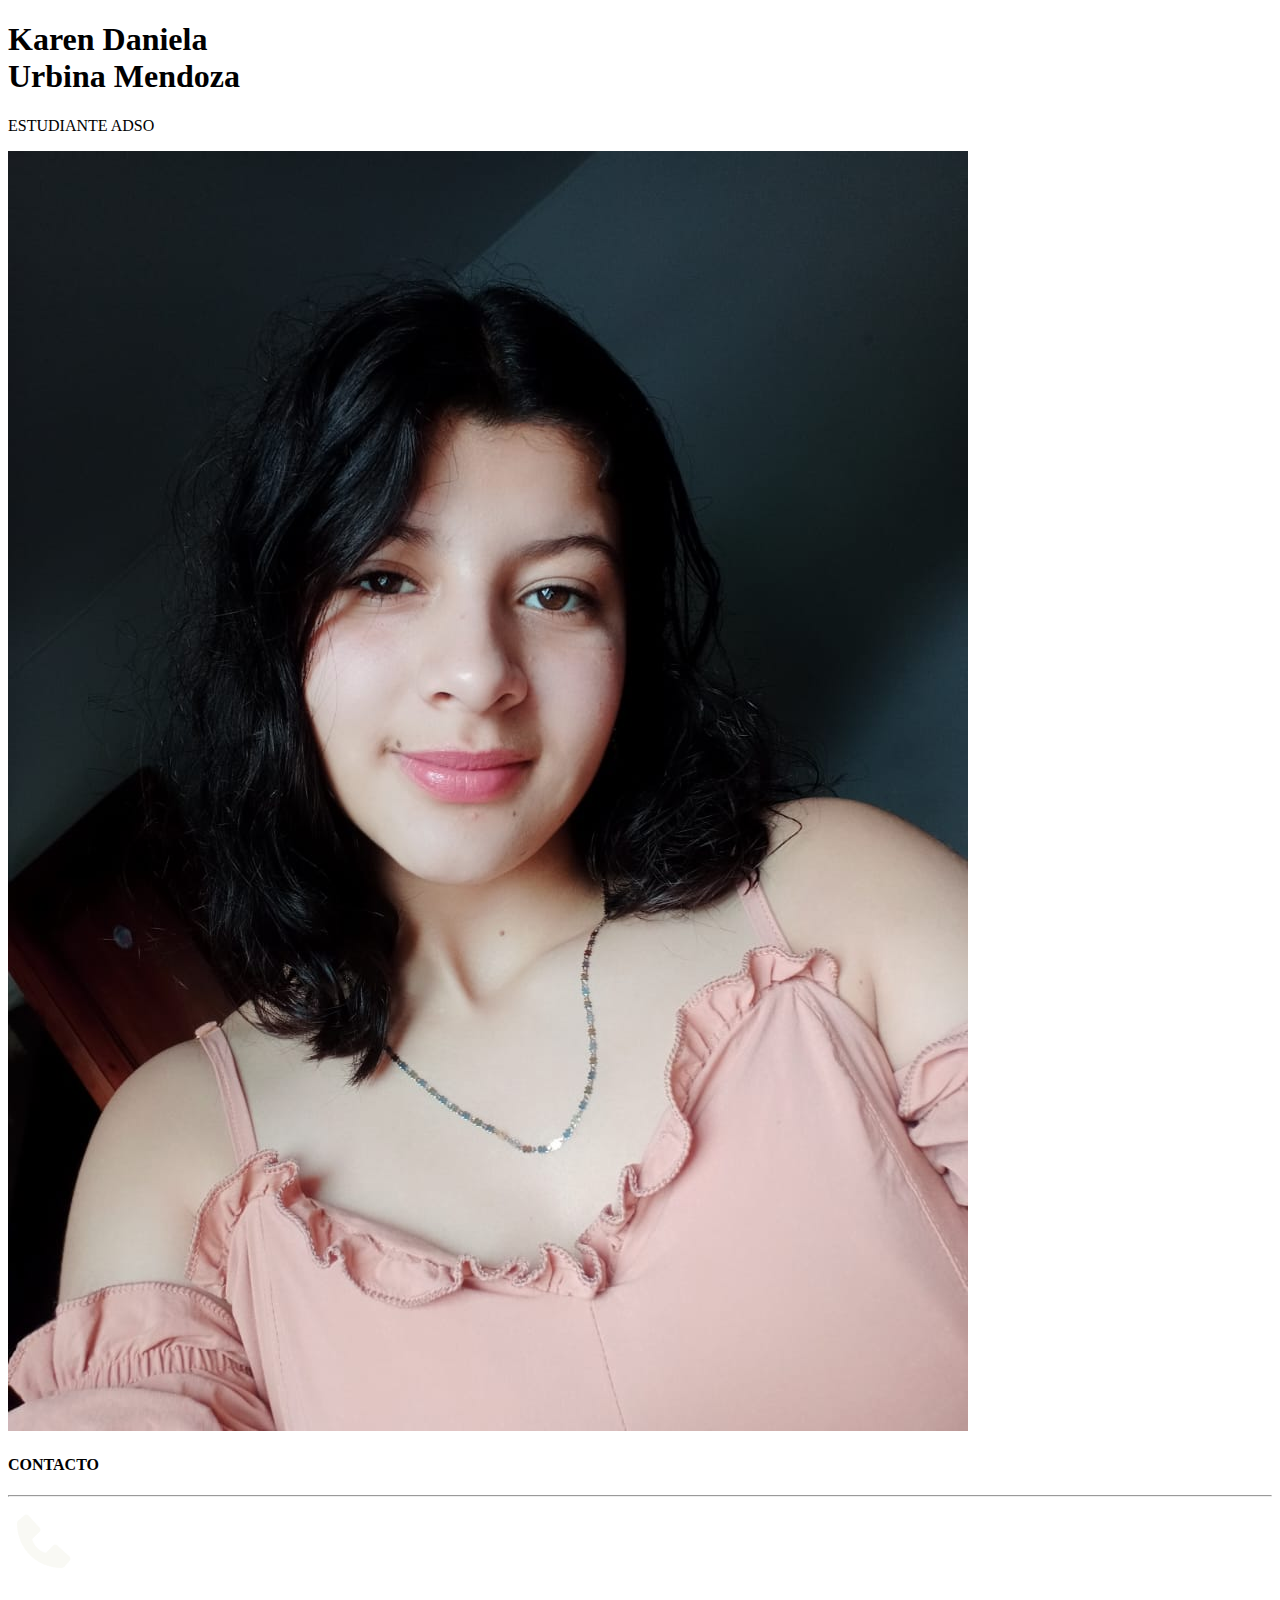
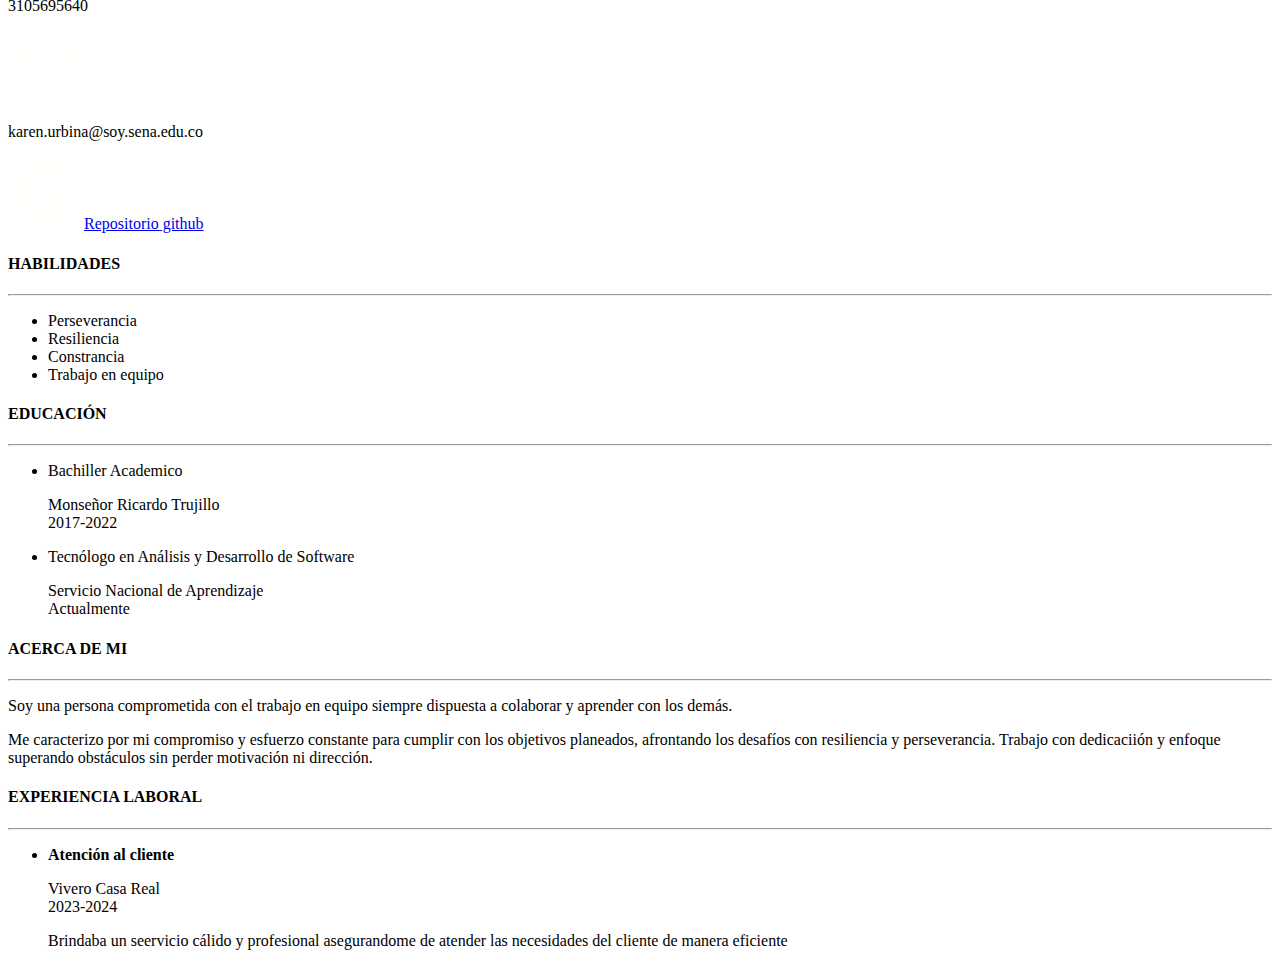
==== index.html @ 8e70539f "tercera actualizacion cambio de colores" ====
<!DOCTYPE html>
<html lang="en">
<head>
    <meta charset="UTF-8">
    <meta name="viewport" content="width=device-width, initial-scale=1.0">
    <title>Document</title>
    <link rel="stylesheet" href="Estilo/HojaVida.css">
</head>
<body>
    <div class="container">    
        <header>
        <nav>
            
            <span class="nombre">
                <h1 class="nom">Karen Daniela<br>Urbina Mendoza</h1>
                <p class="cargo">ESTUDIANTE ADSO</p>
            </span>
        </nav>
        </header>

         <span class="todo">

        <span class="parteazul">
            <span>
                <img class="aguacatico" src="Media/foto2.jpeg" alt="">
            </span>
            <span class="contacto">
                <div class="letralin">
                <h4>CONTACTO</h4>
                <hr>
                </div>

                <span class="telcon">
                <span class="telefono">
                    <img class="imgtelefono" src="Media/telefono.png" alt="telefono">
                </span>
                <span class="numero">
                    <p>3105695640</p>
                </span>
                 </span>
        
               <span class="telcon">
                <span class="">
                    <img class="imgmensaje" src="Media/mensaje.png" alt="mensaje">
                </span>
                <span class="correo">
                    <p>karen.urbina@soy.sena.edu.co</p>
                </span>
               </span>
        
               <span class="telcon">
                <span class="mundo">
                    <img class="imginternet" src="Media/internet.png" alt="">
                </span>
                <span >
                    <a class="sitio" href="https://github.com/karen19?tab=repositories">Repositorio github</a>
                </span>
               </span>
        
            </span>
        
            <span class="habilidades">
                <div class="letralin">
                <h4>HABILIDADES</h4>
                <hr>
                </div>
                <span>
                    <ul>
                        <li>Perseverancia</li>
                        <li>Resiliencia</li>
                        <li>Constrancia</li>
                        <li>Trabajo en equipo</li>
                    </ul>
                    
                </span>
            </span>
        
            <span class="educacion">
                <div class="letralin">
                <h4>EDUCACIÓN</h4>
                <hr>
                </div>
                <ul>
                    <li>Bachiller Academico</li>
                    <p>Monseñor Ricardo Trujillo <br> 2017-2022</p>
        
                    <li>Tecnólogo en Análisis y Desarrollo de Software</li>
                    <p>Servicio Nacional de Aprendizaje<br> Actualmente</p>
                </ul>
            </span>
        
            </span>

        <span class="parteblanca">
            <span class="acercademi">
            <div  class="letralin">        
            <h4>ACERCA DE MI</h4>
            <hr>
            </div>

            <p class="textoa">Soy una persona comprometida con el trabajo en equipo siempre dispuesta a colaborar y aprender con los demás.</p>
            <p class="textoa">Me caracterizo por mi compromiso y esfuerzo constante para cumplir con los objetivos planeados, afrontando los desafíos con resiliencia y perseverancia. Trabajo con dedicaciión y enfoque superando obstáculos sin perder motivación ni dirección.</p>

            </span>

            <span class="experiencialaboral">
                <div class="letralin">
                <h4>EXPERIENCIA LABORAL</h4>
                <hr>
                </div>
                <div class="textolis">
                <ul>
                    <li><b>Atención al cliente</b></li>
                    <p>Vivero Casa Real<br>2023-2024</p>
                    <p>Brindaba un seervicio cálido y profesional asegurandome de atender las necesidades del cliente de manera  eficiente</p>
                </ul>

                <!-- <ul>
                    <li><b>Área de contabilidad</b></li>
                    <p>empresa borcelle <br>2024</p>
                    <p>Lorem ipsum dolor sit amet consectetur adipisicing elit. Libero vero quae iste asperiores laudantium officiis fuga explicabo vel incidunt dicta cum dolor facere, quia sint soluta laboriosam voluptatum, ut quaerat!</p>
                </ul>

                <ul>
                    <li><b>Área de contabilidad </b></li>
                    <p>empresa borcelle <br>2024</p>
                    <p>Lorem ipsum dolor sit amet consectetur adipisicing elit. Libero vero quae iste asperiores laudantium officiis fuga explicabo vel incidunt dicta cum dolor facere, quia sint soluta laboriosam voluptatum, ut quaerat!</p>
                </ul> -->
            </div>
            
            </span>
        </span>
        

    
    </span>
</div>


</body>
</html>
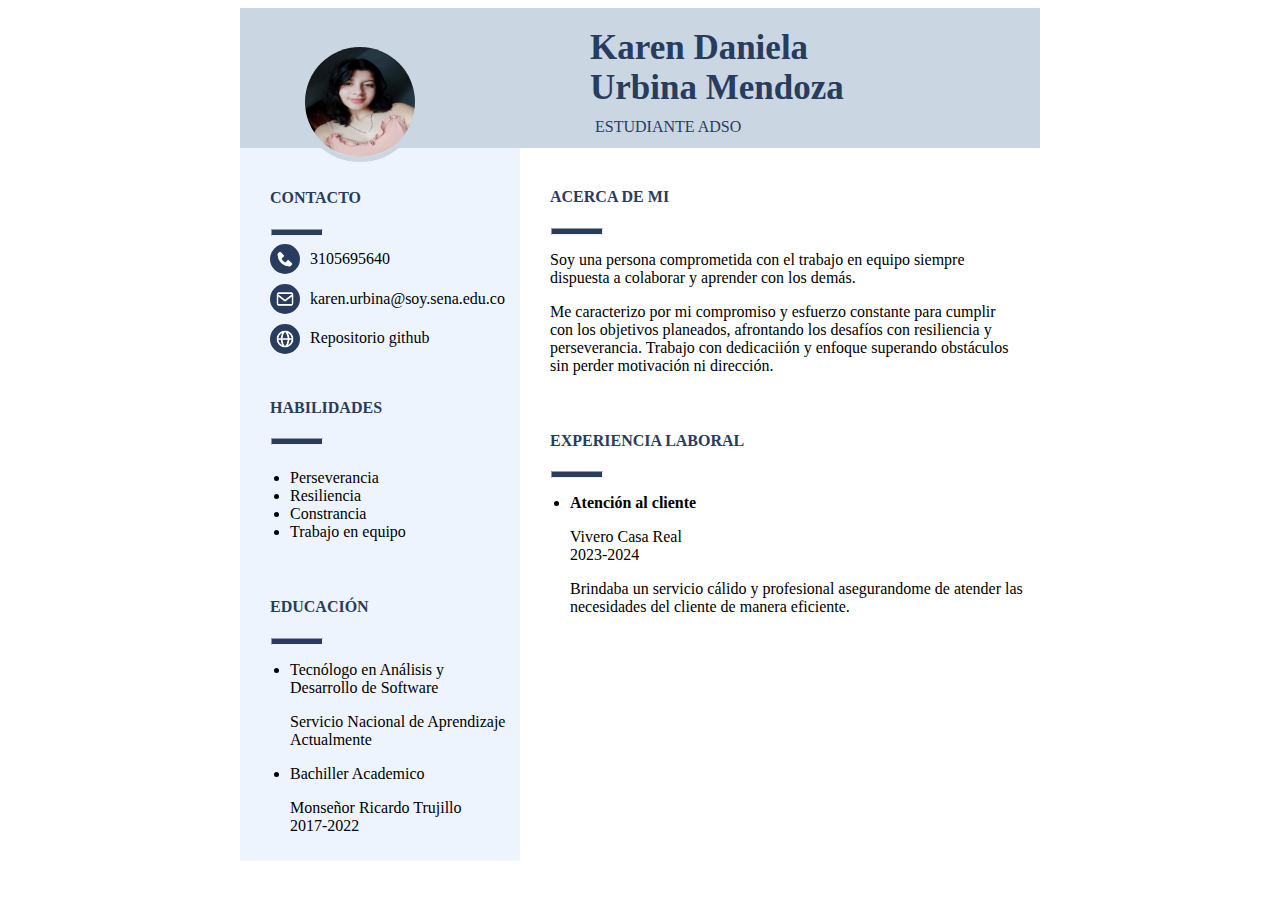
==== commit 04684ccf: "ortografia" ====
--- a/index.html
+++ b/index.html
@@ -81,11 +81,12 @@
                 <hr>
                 </div>
                 <ul>
+                    <li>Tecnólogo en Análisis y Desarrollo de Software</li>
+                    <p>Servicio Nacional de Aprendizaje<br> Actualmente</p>
+
                     <li>Bachiller Academico</li>
                     <p>Monseñor Ricardo Trujillo <br> 2017-2022</p>
         
-                    <li>Tecnólogo en Análisis y Desarrollo de Software</li>
-                    <p>Servicio Nacional de Aprendizaje<br> Actualmente</p>
                 </ul>
             </span>
         
@@ -112,7 +113,7 @@
                 <ul>
                     <li><b>Atención al cliente</b></li>
                     <p>Vivero Casa Real<br>2023-2024</p>
-                    <p>Brindaba un seervicio cálido y profesional asegurandome de atender las necesidades del cliente de manera  eficiente</p>
+                    <p>Brindaba un servicio cálido y profesional asegurandome de atender las necesidades del cliente de manera  eficiente.</p>
                 </ul>
 
                 <!-- <ul>
--- a/Estilo/HojaVida.css
+++ b/Estilo/HojaVida.css
@@ -0,0 +1,189 @@
+/* encabezado-----------------------------------*/
+header{
+    background-color: rgb(203, 214, 227);
+    padding-top: 10px;
+    height: 120px;
+    padding-bottom: 10px;
+}
+
+.aguacatico{
+    width: 110px;
+    height: 110px;
+    border-radius: 80%;
+    border: 5px solid rgb(203, 214, 227);
+    margin-top: -110px;
+    margin-left: 60px;
+}
+.nombre{
+    display: flex;
+    flex-direction: column;
+    float: right;
+    margin-right: 110px;
+    background-color:rgb(203, 214, 227); 
+    width: 350px;
+}
+.nom{
+    margin: 10px;
+    color: rgb(40, 60, 94);
+    font-size: 35px;
+
+}
+.cargo{
+    margin: 0px;
+    color: rgb(40, 60, 94);
+    margin-left: 15px;
+    
+}
+/*Contacto---------------------------------*/
+.telefono{
+    display: flex;
+    flex-direction: row;
+}
+.numero{
+    margin-top: -10px;
+    display: flex;
+    flex-direction: column;
+    margin-left: 10px;
+}
+.correo{
+    margin-top: -10px;
+    margin-left: 10px;
+    display: flex;
+    flex-direction: column
+    
+}
+.sitio{
+
+    color: rgb(0, 2, 5);
+    text-decoration: none;
+    display: flex;
+    flex-direction: column;
+    margin-left: 10px;
+    margin-top: 5px;
+}
+
+.telcon{
+    display: flex;
+    flex-direction: row;
+}
+
+.imgmensaje{
+    background-color: rgb(40, 60, 94);
+    border-radius: 80px;
+    padding-top: 5px;
+    padding-bottom: 5px;
+    padding-left: 5px;
+    padding-right: 5px;
+    width:20px;
+    height: 20px;
+    margin-left: 20px   
+}
+.imgtelefono{
+    background-color: rgb(40, 60, 94);
+    border-radius: 80px;
+    width: 20px;
+    height: 20px;
+    margin-left: 20px;
+    padding: 5px;
+}
+.imginternet{
+    background-color: rgb(40, 60, 94);
+    border-radius: 80px;
+    width: 20px;
+    height: 20px;
+    margin-left: 20px;
+    padding: 5px;
+}
+/*------------------------------------------*/
+.contacto{
+    display: flex;
+    flex-direction: column;
+    margin: 10px;
+    margin-top: 2px;
+}
+/*----------------------------------------*/
+.habilidades{
+    display: flex;
+    flex-direction: column;
+    margin: 10px;
+}
+/*-------------------------------------------*/
+.educacion{
+    margin: 10px;
+}
+
+/*---------------------------------------*/
+.acercademi{
+    margin: 10px;
+    margin-top: 19px;
+    margin-right: 18px;
+    margin-left: 10px;
+}
+
+.textoa{
+    margin-left: 20px;
+}
+/*-------------------------------------------*/
+.experiencialaboral{
+    margin: 10px;
+    margin-right: 16px;
+    margin-left: 10px;
+}
+
+
+
+
+
+
+
+/*partes------------------------------------ */
+.parteazul{
+    display: flex;
+    flex-direction: column;
+    background-color: rgb(238, 244, 254);
+    float: right;
+    width: 35%;
+}
+.parteblanca{
+    display: flex;
+    flex-direction: column;
+    background-color: rgb(255, 255, 255);
+    width: 65%;
+}
+
+.todo{
+    display: flex;
+    flex-direction: row;
+}
+/*---------------------------------------*/
+
+
+
+hr{
+    height: 5px;
+    background-color: rgb(40, 60, 94);
+    width: 50px;
+    margin-left: 1px;
+}
+h4{
+    color: rgb(40, 60, 94);
+}
+
+body{
+    display: flow;
+    
+}
+.letralin{
+    margin-left: 20px;
+
+}
+
+
+.container{
+    max-width:800px;
+    min-width: 800px;
+    margin: auto;
+}
+
+
+
